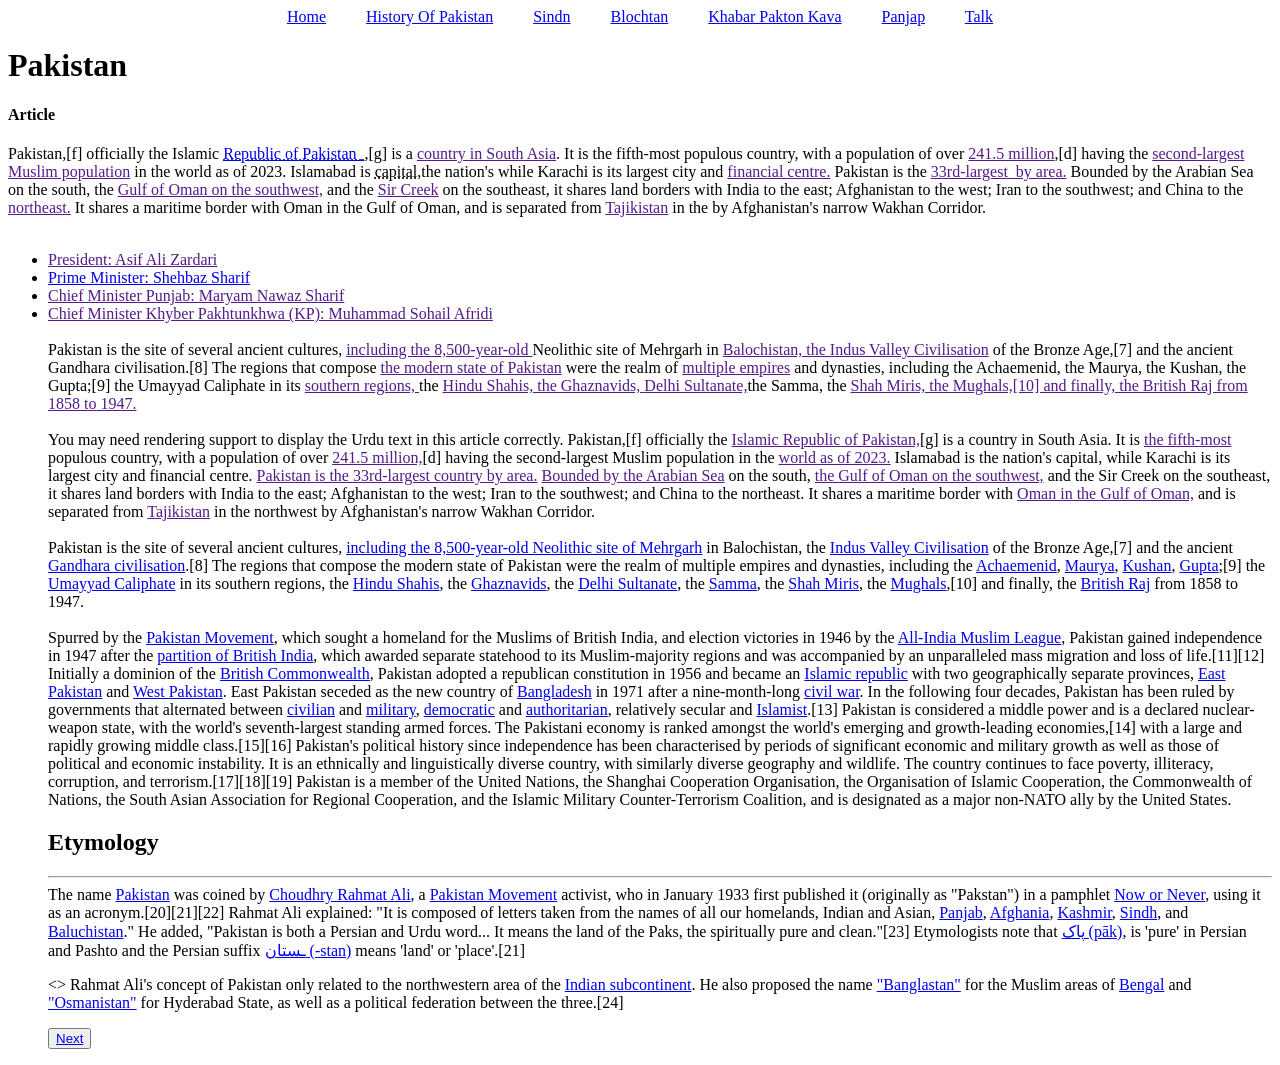
==== index.html @ c62beeb6 "abc" ====
<!DOCTYPE html>
<html lang="en">
<head>
    <meta charset="UTF-8">
    <meta name="viewport" content="width=device-width, initial-scale=1.0">
    <title>Pakistan wikipedia</title>
    <link rel="shortcut icon" href="https://1000logos.net/wp-content/uploads/2017/05/Wikipedia-logos.jpg" type="image/x-icon">
</head>
<body>
  
<center>
  <a href="index.html">Home</a>
  &nbsp;&nbsp;&nbsp;&nbsp;&nbsp;&nbsp;&nbsp;&nbsp;
<a href="ht.html">History Of Pakistan</a>
&nbsp;&nbsp;&nbsp;&nbsp;&nbsp;&nbsp;&nbsp;&nbsp;
<a href="./ht.html">Sindn</a>
&nbsp;&nbsp;&nbsp;&nbsp;&nbsp;&nbsp;&nbsp;&nbsp;
<a href="https://en.wikipedia.org/wiki/Balochistan">Blochtan</a>
&nbsp;&nbsp;&nbsp;&nbsp;&nbsp;&nbsp;&nbsp;&nbsp;
<a href="https://en.wikipedia.org/wiki/Khyber_Pakhtunkhwa">Khabar Pakton Kava</a>
&nbsp;&nbsp;&nbsp;&nbsp;&nbsp;&nbsp;&nbsp;&nbsp;
<a href="https://en.wikipedia.org/wiki/Punjab,_Pakistan">Panjap</a>
&nbsp;&nbsp;&nbsp;&nbsp;&nbsp;&nbsp;&nbsp;&nbsp;
<a href="https://en.wikipedia.org/wiki/Talk:Punjab,_Pakistan">Talk</a>
</center>

<h1>Pakistan</h1>
<h4><Article>Article</Article></h4>      


<p>
Pakistan,[f] officially the Islamic <a href="https://en.wikipedia.org/wiki/South_Asia">  <abbr    title="Pakistan, officially the Islamic Republic of Pakistan, is a country in South Asia. It has a population of over 240 million people. The capital is Islamabad, and the largest city is Karachi. Pakistan gained independence on August 14, 1947.   The capital of Pakistan is Islamabad. It is a planned city located in the northern part of the country near the Margalla Hills.Key Facts About IslamabadEstablished: Built during the 1960s to replace Karachi as the national capital.Location: Situated on the Pothohar Plateau, right next to the garrison city of Rawalpindi. ">  Republic of Pakistan  <img src="" alt=""> </abbr></a>,[g] is a  <a href=""> country in South Asia</a>. It is the fifth-most populous country, with a population of over <a href="">241.5 million</a>,[d] having the <a href="">second-largest Muslim population</a> in the world as of 2023. Islamabad is <abbr title="The capital of Pakistan is Islamabad. It is a planned city located in the northern part of the country near the Margalla Hills.Key Facts About IslamabadEstablished: Built during the 1960s to replace Karachi as the national capital.Location: Situated on the Pothohar Plateau, right next to the garrison city of Rawalpindi.">capital,</abbr>the nation's while Karachi is its largest city and <a href="">financial centre.</a> Pakistan is the <a href="">33rd-largest <abbr title="Pakistan"><img src="" alt="" srcset=""></abbr> by area.</a> Bounded by the Arabian Sea on the south, the <a href="">Gulf of Oman on the southwest,</a> and the <a href="">Sir Creek</a> on the southeast, it shares land borders with India to the east; Afghanistan to the west; Iran to the southwest; and China to the <a href="">northeast.</a> It shares a maritime border with Oman in the Gulf of Oman, and is separated from <a href="">Tajikistan</a>  in the <a href="northwest"></a> by Afghanistan's narrow Wakhan Corridor.
<br>

<ul>
    <img src="https://upload.wikimedia.org/wikipedia/commons/thumb/e/ea/PAK_orthographic.svg/500px-PAK_orthographic.svg.png?utm_source=en.wikipedia.org&utm_campaign=parser&utm_content=thumbnail" alt="" srcset="" height="300px">
   
  <li><a href="">President: Asif Ali Zardari</a></li>
<li><a href="https://en.wikipedia.org/wiki/Shehbaz_Sharif">Prime Minister: Shehbaz Sharif</a></li>
<li><a href="">Chief Minister Punjab: Maryam Nawaz Sharif</a></li>
<li><a href="">Chief Minister Khyber Pakhtunkhwa (KP): Muhammad Sohail Afridi</a></li>
<br>
Pakistan is the site of several ancient cultures, <a href="">including the 8,500-year-old </a>Neolithic site of Mehrgarh in <a href="">Balochistan, the Indus Valley Civilisation</a> of the Bronze Age,[7] and the ancient Gandhara civilisation.[8] The regions that compose <a href="">the modern state of Pakistan</a> were the realm of <a href="">multiple empires</a> and dynasties, including the Achaemenid, the Maurya, the Kushan, the Gupta;[9] the Umayyad Caliphate in its <a href="">southern regions, </a>the <a href="">Hindu Shahis, the Ghaznavids, <a href="">Delhi Sultanate,</a>the Samma,</a> the <a href="">Shah Miris, the Mughals,[10] and finally, the British Raj from 1858 to 1947.</a>

<br>
<br>


You may need rendering support to display the Urdu text in this article correctly.
Pakistan,[f] officially the <a href="">Islamic Republic of Pakistan,</a>[g] is a country in South Asia. It is <a href="">the fifth-most</a> populous country, with a population of over <a href="">241.5 million,</a>[d] having the second-largest Muslim population in the <a href="">world as of 2023.</a> Islamabad is the nation's capital, while Karachi is its largest city and financial centre. 
<a href="">Pakistan is the 33rd-largest country by area.</a> <a href="">Bounded by the Arabian Sea</a> on the south, <a href="">the Gulf of Oman on the southwest,</a> and the <a href=""></a>Sir Creek on the <a href=""></a>southeast, it shares land borders with India to the east; Afghanistan to the west; Iran to the southwest; and China to the northeast. It shares a maritime border with <a href="">Oman in the Gulf of Oman,</a> and is separated from <a href="">Tajikistan</a> in the northwest by Afghanistan's narrow Wakhan Corridor.
<br> <br>

Pakistan is the site of several ancient cultures, 
<a href="https://en.wikipedia.org/wiki/Mehrgarh">including the 8,500-year-old Neolithic site of Mehrgarh</a>
in Balochistan, the 
<a href="https://en.wikipedia.org/wiki/Indus_Valley_Civilisation">Indus Valley Civilisation</a>
of the Bronze Age,[7] and the ancient 
<a href="https://en.wikipedia.org/wiki/Gandhara">Gandhara civilisation</a>.[8]
The regions that compose the modern state of Pakistan were the realm of multiple empires and dynasties, including the 
<a href="https://en.wikipedia.org/wiki/Achaemenid_Empire">Achaemenid</a>,
<a href="https://en.wikipedia.org/wiki/Maurya_Empire">Maurya</a>,
<a href="https://en.wikipedia.org/wiki/Kushan_Empire">Kushan</a>,
<a href="https://en.wikipedia.org/wiki/Gupta_Empire">Gupta</a>;[9]
the <a href="https://en.wikipedia.org/wiki/Umayyad_Caliphate">Umayyad Caliphate</a>
in its southern regions, the 
<a href="https://en.wikipedia.org/wiki/Hindu_Shahi">Hindu Shahis</a>,
the <a href="https://en.wikipedia.org/wiki/Ghaznavid_Empire">Ghaznavids</a>,
the <a href="https://en.wikipedia.org/wiki/Delhi_Sultanate">Delhi Sultanate</a>,
the <a href="https://en.wikipedia.org/wiki/Samma_dynasty">Samma</a>,
the <a href="https://en.wikipedia.org/wiki/Shah_Mir_Dynasty">Shah Miris</a>,
the <a href="https://en.wikipedia.org/wiki/Mughal_Empire">Mughals</a>,[10]
and finally, the <a href="https://en.wikipedia.org/wiki/British_Raj">British Raj</a>
from 1858 to 1947.

<br>
<br>
 
Spurred by the 
<a href="https://en.wikipedia.org/wiki/Pakistan_Movement">Pakistan Movement</a>,
which sought a homeland for the Muslims of British India, and election victories in 1946 by the 
<a href="https://en.wikipedia.org/wiki/All-India_Muslim_League">All-India Muslim League</a>,
Pakistan gained independence in 1947 after the 
<a href="https://en.wikipedia.org/wiki/Partition_of_India">partition of British India</a>,
which awarded separate statehood to its Muslim-majority regions and was accompanied by an unparalleled mass migration and loss of life.[11][12] Initially a dominion of the 
<a href="https://en.wikipedia.org/wiki/British_Commonwealth">British Commonwealth</a>,
Pakistan adopted a republican constitution in 1956 and became an 
<a href="https://en.wikipedia.org/wiki/Islamic_republic">Islamic republic</a>
with two geographically separate provinces, 
<a href="https://en.wikipedia.org/wiki/East_Pakistan">East Pakistan</a>
and 
<a href="https://en.wikipedia.org/wiki/West_Pakistan">West Pakistan</a>.
East Pakistan seceded as the new country of 
<a href="https://en.wikipedia.org/wiki/Bangladesh">Bangladesh</a>
in 1971 after a nine-month-long 
<a href="https://en.wikipedia.org/wiki/Bangladesh_Liberation_War">civil war</a>.
In the following four decades, Pakistan has been ruled by governments that alternated between 
<a href="https://en.wikipedia.org/wiki/Civilian_government">civilian</a>
and 
<a href="https://en.wikipedia.org/wiki/Military_dictatorship">military</a>,
<a href="https://en.wikipedia.org/wiki/Democracy">democratic</a>
and 
<a href="https://en.wikipedia.org/wiki/Authoritarianism">authoritarian</a>,
relatively secular and 
<a href="https://en.wikipedia.org/wiki/Islamism">Islamist</a>.[13]


Pakistan is considered a middle power and is a declared nuclear-weapon state, with the world's seventh-largest standing armed forces. The Pakistani economy is ranked amongst the world's emerging and growth-leading economies,[14] with a large and rapidly growing middle class.[15][16] Pakistan's political history since independence has been characterised by periods of significant economic and military growth as well as those of political and economic instability. It is an ethnically and linguistically diverse country, with similarly diverse geography and wildlife. The country continues to face poverty, illiteracy, corruption, and terrorism.[17][18][19] Pakistan is a member of the United Nations, the Shanghai Cooperation Organisation, the Organisation of Islamic Cooperation, the Commonwealth of Nations, the South Asian Association for Regional Cooperation, and the Islamic Military Counter-Terrorism Coalition, and is designated as a major non-NATO ally by the United States.

 <h2>Etymology</h2> 
 <hr>
The name 
<a href="https://en.wikipedia.org/wiki/Pakistan">Pakistan</a>
was coined by 
<a href="https://en.wikipedia.org/wiki/Choudhry_Rahmat_Ali">Choudhry Rahmat Ali</a>,
a 
<a href="https://en.wikipedia.org/wiki/Pakistan_Movement">Pakistan Movement</a>
activist, who in January 1933 first published it (originally as "Pakstan") in a pamphlet 
<a href="https://en.wikipedia.org/wiki/Now_or_Never">Now or Never</a>,
using it as an acronym.[20][21][22] Rahmat Ali explained: "It is composed of letters taken from the names of all our homelands, Indian and Asian, 
<a href="https://en.wikipedia.org/wiki/Punjab">Panjab</a>,
<a href="https://en.wikipedia.org/wiki/Afghanistan">Afghania</a>,
<a href="https://en.wikipedia.org/wiki/Kashmir">Kashmir</a>,
<a href="https://en.wikipedia.org/wiki/Sindh">Sindh</a>,
and 
<a href="https://en.wikipedia.org/wiki/Balochistan">Baluchistan</a>."
He added, "Pakistan is both a Persian and Urdu word... It means the land of the Paks, the spiritually pure and clean."[23]
Etymologists note that 
<a href="https://en.wiktionary.org/wiki/%D9%BE%D8%A7%DA%A9">پاک (pāk)</a>,
is 'pure' in Persian and Pashto and the Persian suffix 
<a href="https://en.wiktionary.org/wiki/%D8%B3%D8%AA%D8%A7%D9%86">ـستان (-stan)</a>
means 'land' or 'place'.[21]
</p>

<>
Rahmat Ali's concept of Pakistan only related to the northwestern area of the 
<a href="https://en.wikipedia.org/wiki/Indian_subcontinent">Indian subcontinent</a>.
He also proposed the name 
<a href="https://en.wikipedia.org/wiki/Banglastan">"Banglastan"</a>
for the Muslim areas of 
<a href="https://en.wikipedia.org/wiki/Bengal">Bengal</a>
and 
<a href="https://en.wikipedia.org/wiki/Hyderabad_State">"Osmanistan"</a>
for Hyderabad State, as well as a political federation between the three.[24]


</p>



  <abbr title="HTML" >
</abbr>

<button><a href="ht.html">Next</a></button>
</body>
</html>
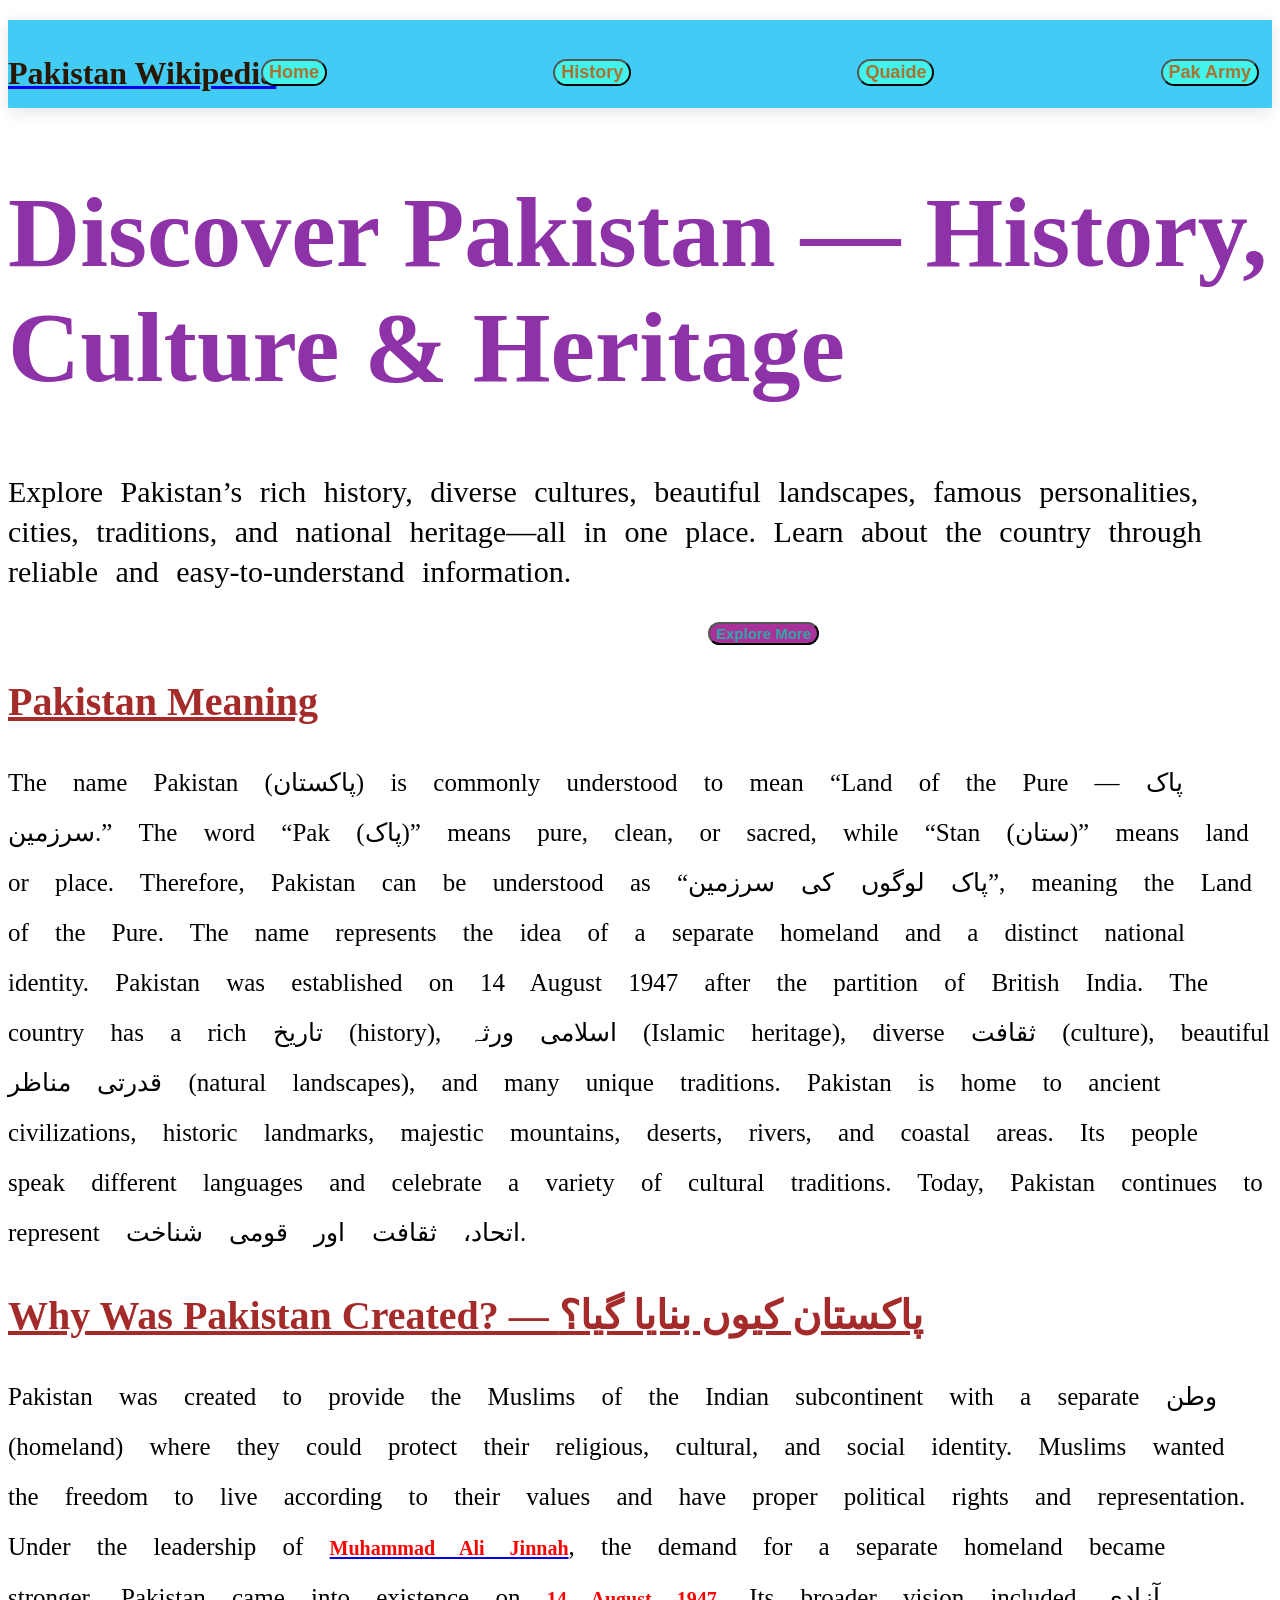
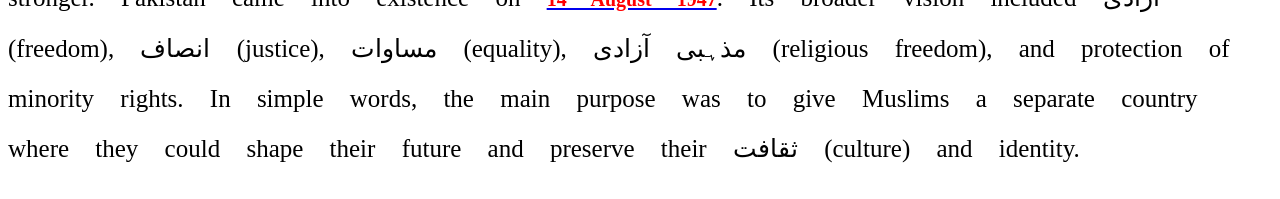
==== commit 69c241dc: "update" ====
--- a/index.html
+++ b/index.html
@@ -3,154 +3,47 @@
 <head>
     <meta charset="UTF-8">
     <meta name="viewport" content="width=device-width, initial-scale=1.0">
-    <title>Pakistan wikipedia</title>
-    <link rel="shortcut icon" href="https://1000logos.net/wp-content/uploads/2017/05/Wikipedia-logos.jpg" type="image/x-icon">
+    <title>Pakistan Wikipedia</title>
+    <link rel="stylesheet" href="style.css">
+    <link rel="shortcut icon" href="pak.jpg" type="image/x-icon">
 </head>
 <body>
-  
-<center>
-  <a href="index.html">Home</a>
-  &nbsp;&nbsp;&nbsp;&nbsp;&nbsp;&nbsp;&nbsp;&nbsp;
-<a href="ht.html">History Of Pakistan</a>
-&nbsp;&nbsp;&nbsp;&nbsp;&nbsp;&nbsp;&nbsp;&nbsp;
-<a href="./ht.html">Sindn</a>
-&nbsp;&nbsp;&nbsp;&nbsp;&nbsp;&nbsp;&nbsp;&nbsp;
-<a href="https://en.wikipedia.org/wiki/Balochistan">Blochtan</a>
-&nbsp;&nbsp;&nbsp;&nbsp;&nbsp;&nbsp;&nbsp;&nbsp;
-<a href="https://en.wikipedia.org/wiki/Khyber_Pakhtunkhwa">Khabar Pakton Kava</a>
-&nbsp;&nbsp;&nbsp;&nbsp;&nbsp;&nbsp;&nbsp;&nbsp;
-<a href="https://en.wikipedia.org/wiki/Punjab,_Pakistan">Panjap</a>
-&nbsp;&nbsp;&nbsp;&nbsp;&nbsp;&nbsp;&nbsp;&nbsp;
-<a href="https://en.wikipedia.org/wiki/Talk:Punjab,_Pakistan">Talk</a>
-</center>
+    <div class="main-div">
+   <!-- Main Div Start -->
+   
+   <div class="navbar">
+    <a href="#" class="logo">
+        <h1>Pakistan Wikipedia</h1>
+    </a>
+    <ul class="nav-links">
+    <a href="index.html"><button class="nav-btn">Home</button></a> 
+    <a href="history.html"><button class="nav-btn">History</button></a> 
+    <a href="ali.html"><button class="nav-btn">Quaide</button></a> 
+    <a href="pak.html"><button class="nav-btn">Pak Army</button></a> 
+    </ul>
+   </div>
 
-<h1>Pakistan</h1>
-<h4><Article>Article</Article></h4>      
+<div class="headling1">
+ <h1>Discover Pakistan — History, Culture & Heritage</h1>
+ <p>Explore Pakistan’s rich history, diverse cultures, beautiful landscapes, famous personalities, cities, traditions, and national heritage—all in one place. Learn about the country through reliable and easy-to-understand information.</p>
+ <a href=""><button class="nav-btn">Explore More</button></a>
+</div>
+
+<div class="pak-award">
+    <h2>Pakistan Meaning</h2>
+    <p>The name Pakistan (پاکستان) is commonly understood to mean “Land of the Pure — پاک سرزمین.” The word “Pak (پاک)” means pure, clean, or sacred, while “Stan (ستان)” means land or place. Therefore, Pakistan can be understood as “پاک لوگوں کی سرزمین”, meaning the Land of the Pure. The name represents the idea of a separate homeland and a distinct national identity. Pakistan was established on 14 August 1947 after the partition of British India. The country has a rich تاریخ (history), اسلامی ورثہ (Islamic heritage), diverse ثقافت (culture), beautiful قدرتی مناظر (natural landscapes), and many unique traditions. Pakistan is home to ancient civilizations, historic landmarks, majestic mountains, deserts, rivers, and coastal areas. Its people speak different languages and celebrate a variety of cultural traditions. Today, Pakistan continues to represent اتحاد، ثقافت اور قومی شناخت.</p>
+</div>
 
 
-<p>
-Pakistan,[f] officially the Islamic <a href="https://en.wikipedia.org/wiki/South_Asia">  <abbr    title="Pakistan, officially the Islamic Republic of Pakistan, is a country in South Asia. It has a population of over 240 million people. The capital is Islamabad, and the largest city is Karachi. Pakistan gained independence on August 14, 1947.   The capital of Pakistan is Islamabad. It is a planned city located in the northern part of the country near the Margalla Hills.Key Facts About IslamabadEstablished: Built during the 1960s to replace Karachi as the national capital.Location: Situated on the Pothohar Plateau, right next to the garrison city of Rawalpindi. ">  Republic of Pakistan  <img src="" alt=""> </abbr></a>,[g] is a  <a href=""> country in South Asia</a>. It is the fifth-most populous country, with a population of over <a href="">241.5 million</a>,[d] having the <a href="">second-largest Muslim population</a> in the world as of 2023. Islamabad is <abbr title="The capital of Pakistan is Islamabad. It is a planned city located in the northern part of the country near the Margalla Hills.Key Facts About IslamabadEstablished: Built during the 1960s to replace Karachi as the national capital.Location: Situated on the Pothohar Plateau, right next to the garrison city of Rawalpindi.">capital,</abbr>the nation's while Karachi is its largest city and <a href="">financial centre.</a> Pakistan is the <a href="">33rd-largest <abbr title="Pakistan"><img src="" alt="" srcset=""></abbr> by area.</a> Bounded by the Arabian Sea on the south, the <a href="">Gulf of Oman on the southwest,</a> and the <a href="">Sir Creek</a> on the southeast, it shares land borders with India to the east; Afghanistan to the west; Iran to the southwest; and China to the <a href="">northeast.</a> It shares a maritime border with Oman in the Gulf of Oman, and is separated from <a href="">Tajikistan</a>  in the <a href="northwest"></a> by Afghanistan's narrow Wakhan Corridor.
-<br>
+<div class="pak-award">
+    <!-- Bani Of Pakistan Div start -->
+     <h2>Why Was Pakistan Created? — پاکستان کیوں بنایا گیا؟</h2>
+     <p>Pakistan was created to provide the Muslims of the Indian subcontinent with a separate وطن (homeland) where they could protect their religious, cultural, and social identity. Muslims wanted the freedom to live according to their values and have proper political rights and representation. Under the leadership of <a href="ali.html"><b>Muhammad Ali Jinnah</b></a>, the demand for a separate homeland became stronger. Pakistan came into existence on <a href="august.html"><b>14 August 1947</b></a>. Its broader vision included آزادی (freedom), انصاف (justice), مساوات (equality), مذہبی آزادی (religious freedom), and protection of minority rights. In simple words, the main purpose was to give Muslims a separate country where they could shape their future and preserve their ثقافت (culture) and identity.</p>
+<!-- Bani Of Pakistan Div start -->
+</div>
+ 
 
-<ul>
-    <img src="https://upload.wikimedia.org/wikipedia/commons/thumb/e/ea/PAK_orthographic.svg/500px-PAK_orthographic.svg.png?utm_source=en.wikipedia.org&utm_campaign=parser&utm_content=thumbnail" alt="" srcset="" height="300px">
-   
-  <li><a href="">President: Asif Ali Zardari</a></li>
-<li><a href="https://en.wikipedia.org/wiki/Shehbaz_Sharif">Prime Minister: Shehbaz Sharif</a></li>
-<li><a href="">Chief Minister Punjab: Maryam Nawaz Sharif</a></li>
-<li><a href="">Chief Minister Khyber Pakhtunkhwa (KP): Muhammad Sohail Afridi</a></li>
-<br>
-Pakistan is the site of several ancient cultures, <a href="">including the 8,500-year-old </a>Neolithic site of Mehrgarh in <a href="">Balochistan, the Indus Valley Civilisation</a> of the Bronze Age,[7] and the ancient Gandhara civilisation.[8] The regions that compose <a href="">the modern state of Pakistan</a> were the realm of <a href="">multiple empires</a> and dynasties, including the Achaemenid, the Maurya, the Kushan, the Gupta;[9] the Umayyad Caliphate in its <a href="">southern regions, </a>the <a href="">Hindu Shahis, the Ghaznavids, <a href="">Delhi Sultanate,</a>the Samma,</a> the <a href="">Shah Miris, the Mughals,[10] and finally, the British Raj from 1858 to 1947.</a>
-
-<br>
-<br>
-
-
-You may need rendering support to display the Urdu text in this article correctly.
-Pakistan,[f] officially the <a href="">Islamic Republic of Pakistan,</a>[g] is a country in South Asia. It is <a href="">the fifth-most</a> populous country, with a population of over <a href="">241.5 million,</a>[d] having the second-largest Muslim population in the <a href="">world as of 2023.</a> Islamabad is the nation's capital, while Karachi is its largest city and financial centre. 
-<a href="">Pakistan is the 33rd-largest country by area.</a> <a href="">Bounded by the Arabian Sea</a> on the south, <a href="">the Gulf of Oman on the southwest,</a> and the <a href=""></a>Sir Creek on the <a href=""></a>southeast, it shares land borders with India to the east; Afghanistan to the west; Iran to the southwest; and China to the northeast. It shares a maritime border with <a href="">Oman in the Gulf of Oman,</a> and is separated from <a href="">Tajikistan</a> in the northwest by Afghanistan's narrow Wakhan Corridor.
-<br> <br>
-
-Pakistan is the site of several ancient cultures, 
-<a href="https://en.wikipedia.org/wiki/Mehrgarh">including the 8,500-year-old Neolithic site of Mehrgarh</a>
-in Balochistan, the 
-<a href="https://en.wikipedia.org/wiki/Indus_Valley_Civilisation">Indus Valley Civilisation</a>
-of the Bronze Age,[7] and the ancient 
-<a href="https://en.wikipedia.org/wiki/Gandhara">Gandhara civilisation</a>.[8]
-The regions that compose the modern state of Pakistan were the realm of multiple empires and dynasties, including the 
-<a href="https://en.wikipedia.org/wiki/Achaemenid_Empire">Achaemenid</a>,
-<a href="https://en.wikipedia.org/wiki/Maurya_Empire">Maurya</a>,
-<a href="https://en.wikipedia.org/wiki/Kushan_Empire">Kushan</a>,
-<a href="https://en.wikipedia.org/wiki/Gupta_Empire">Gupta</a>;[9]
-the <a href="https://en.wikipedia.org/wiki/Umayyad_Caliphate">Umayyad Caliphate</a>
-in its southern regions, the 
-<a href="https://en.wikipedia.org/wiki/Hindu_Shahi">Hindu Shahis</a>,
-the <a href="https://en.wikipedia.org/wiki/Ghaznavid_Empire">Ghaznavids</a>,
-the <a href="https://en.wikipedia.org/wiki/Delhi_Sultanate">Delhi Sultanate</a>,
-the <a href="https://en.wikipedia.org/wiki/Samma_dynasty">Samma</a>,
-the <a href="https://en.wikipedia.org/wiki/Shah_Mir_Dynasty">Shah Miris</a>,
-the <a href="https://en.wikipedia.org/wiki/Mughal_Empire">Mughals</a>,[10]
-and finally, the <a href="https://en.wikipedia.org/wiki/British_Raj">British Raj</a>
-from 1858 to 1947.
-
-<br>
-<br>
- 
-Spurred by the 
-<a href="https://en.wikipedia.org/wiki/Pakistan_Movement">Pakistan Movement</a>,
-which sought a homeland for the Muslims of British India, and election victories in 1946 by the 
-<a href="https://en.wikipedia.org/wiki/All-India_Muslim_League">All-India Muslim League</a>,
-Pakistan gained independence in 1947 after the 
-<a href="https://en.wikipedia.org/wiki/Partition_of_India">partition of British India</a>,
-which awarded separate statehood to its Muslim-majority regions and was accompanied by an unparalleled mass migration and loss of life.[11][12] Initially a dominion of the 
-<a href="https://en.wikipedia.org/wiki/British_Commonwealth">British Commonwealth</a>,
-Pakistan adopted a republican constitution in 1956 and became an 
-<a href="https://en.wikipedia.org/wiki/Islamic_republic">Islamic republic</a>
-with two geographically separate provinces, 
-<a href="https://en.wikipedia.org/wiki/East_Pakistan">East Pakistan</a>
-and 
-<a href="https://en.wikipedia.org/wiki/West_Pakistan">West Pakistan</a>.
-East Pakistan seceded as the new country of 
-<a href="https://en.wikipedia.org/wiki/Bangladesh">Bangladesh</a>
-in 1971 after a nine-month-long 
-<a href="https://en.wikipedia.org/wiki/Bangladesh_Liberation_War">civil war</a>.
-In the following four decades, Pakistan has been ruled by governments that alternated between 
-<a href="https://en.wikipedia.org/wiki/Civilian_government">civilian</a>
-and 
-<a href="https://en.wikipedia.org/wiki/Military_dictatorship">military</a>,
-<a href="https://en.wikipedia.org/wiki/Democracy">democratic</a>
-and 
-<a href="https://en.wikipedia.org/wiki/Authoritarianism">authoritarian</a>,
-relatively secular and 
-<a href="https://en.wikipedia.org/wiki/Islamism">Islamist</a>.[13]
-
-
-Pakistan is considered a middle power and is a declared nuclear-weapon state, with the world's seventh-largest standing armed forces. The Pakistani economy is ranked amongst the world's emerging and growth-leading economies,[14] with a large and rapidly growing middle class.[15][16] Pakistan's political history since independence has been characterised by periods of significant economic and military growth as well as those of political and economic instability. It is an ethnically and linguistically diverse country, with similarly diverse geography and wildlife. The country continues to face poverty, illiteracy, corruption, and terrorism.[17][18][19] Pakistan is a member of the United Nations, the Shanghai Cooperation Organisation, the Organisation of Islamic Cooperation, the Commonwealth of Nations, the South Asian Association for Regional Cooperation, and the Islamic Military Counter-Terrorism Coalition, and is designated as a major non-NATO ally by the United States.
-
- <h2>Etymology</h2> 
- <hr>
-The name 
-<a href="https://en.wikipedia.org/wiki/Pakistan">Pakistan</a>
-was coined by 
-<a href="https://en.wikipedia.org/wiki/Choudhry_Rahmat_Ali">Choudhry Rahmat Ali</a>,
-a 
-<a href="https://en.wikipedia.org/wiki/Pakistan_Movement">Pakistan Movement</a>
-activist, who in January 1933 first published it (originally as "Pakstan") in a pamphlet 
-<a href="https://en.wikipedia.org/wiki/Now_or_Never">Now or Never</a>,
-using it as an acronym.[20][21][22] Rahmat Ali explained: "It is composed of letters taken from the names of all our homelands, Indian and Asian, 
-<a href="https://en.wikipedia.org/wiki/Punjab">Panjab</a>,
-<a href="https://en.wikipedia.org/wiki/Afghanistan">Afghania</a>,
-<a href="https://en.wikipedia.org/wiki/Kashmir">Kashmir</a>,
-<a href="https://en.wikipedia.org/wiki/Sindh">Sindh</a>,
-and 
-<a href="https://en.wikipedia.org/wiki/Balochistan">Baluchistan</a>."
-He added, "Pakistan is both a Persian and Urdu word... It means the land of the Paks, the spiritually pure and clean."[23]
-Etymologists note that 
-<a href="https://en.wiktionary.org/wiki/%D9%BE%D8%A7%DA%A9">پاک (pāk)</a>,
-is 'pure' in Persian and Pashto and the Persian suffix 
-<a href="https://en.wiktionary.org/wiki/%D8%B3%D8%AA%D8%A7%D9%86">ـستان (-stan)</a>
-means 'land' or 'place'.[21]
-</p>
-
-<>
-Rahmat Ali's concept of Pakistan only related to the northwestern area of the 
-<a href="https://en.wikipedia.org/wiki/Indian_subcontinent">Indian subcontinent</a>.
-He also proposed the name 
-<a href="https://en.wikipedia.org/wiki/Banglastan">"Banglastan"</a>
-for the Muslim areas of 
-<a href="https://en.wikipedia.org/wiki/Bengal">Bengal</a>
-and 
-<a href="https://en.wikipedia.org/wiki/Hyderabad_State">"Osmanistan"</a>
-for Hyderabad State, as well as a political federation between the three.[24]
-
-
-</p>
-
-
-
-  <abbr title="HTML" >
-</abbr>
-
-<button><a href="ht.html">Next</a></button>
+<!-- Main Div End -->
+ </div>
 </body>
 </html>
--- a/style.css
+++ b/style.css
@@ -0,0 +1,170 @@
+*body{
+    padding: 0;
+    margin: 0;
+}
+
+
+.navbar{
+    background-color: rgb(66, 203, 245);
+    width: 100%;
+    height: 60px;
+    padding: 14px 0;
+    box-shadow: 0 4px 15px rgba(0, 0, 0, 0.1);
+    margin-top: 20px;
+    
+}
+
+.nav-links{
+    display: flex;
+    justify-content: space-around;
+    align-items: center;
+    list-style: none;
+    height: 80%;
+}
+
+.nav-links button{
+    background-color: rgb(66, 245, 236);
+    color: rgb(168, 115, 50);
+    font-weight: 600;
+    font-size: 18px;
+    border-radius: 35px;
+    margin-bottom: 130px;
+    margin-left: 200px;
+}
+
+.navbar h1{
+    color: rgb(41, 23, 1);
+    text-decoration: none;
+    list-style: none;
+}
+
+.headling1 h1{
+    color: rgb(142, 50, 168);
+    font-size: 100px;
+}
+
+.headling1 p{
+    font-size: 30px;
+    line-height: 40px;
+    word-spacing: 10px;
+    word-wrap: normal;
+}
+
+.nav-btn{
+    border-radius: 30px;
+    background-color: rgb(168, 50, 154);
+     color: rgb(50, 168, 166);
+       font-weight: 600;
+    font-size: 15px;
+     text-align: center;
+     margin-left: 700px;
+}
+/* Style the Hero Section End */
+
+
+/* Pakistan Award Style Start */
+.pak-award{
+    color: rgb(0, 0, 0);
+}
+
+.pak-award h2{
+   font-size: 40px;
+    color: brown;
+    font-weight: 700;
+    text-decoration: underline;
+}
+
+.pak-award p{
+    font-size: 25px;
+    line-height: 50px;
+    word-spacing: 20px;
+}
+
+.pak-award p b{
+    color: red;
+   text-decoration: none;
+   font-weight: 800;
+}
+
+.pak-award b{
+    color: red;
+    font-size: 20px;
+}
+/* Pakistan Award Style end */
+
+.page-content h1{
+    font-size: 80px;
+    text-align: center;
+    background-color: bisque;
+}
+
+.quaid-azam img{
+    border-radius: 300px;
+    width: 350px;
+    height: 350px;
+    margin-top: 20px;
+}
+
+.page-content p {
+    font-size: 20px;
+    text-align: center;
+    margin-top: 20px;
+    line-height: 35px;
+    text-align: center;
+    word-spacing: 5px;
+}
+
+.web-content h1{
+      font-size: 80px;
+      color: aquamarine;       
+     font-weight: 700; 
+     margin-top: 200px;
+}
+
+.web-content p{
+    font-size: 30px;
+    line-height: 50px;
+    word-spacing: 15px;
+}
+
+.button-web .AB{
+    width: 130px;
+    border-radius: 40px;
+    background-color: blueviolet;
+    font-size: 30px;
+    margin-left: 650px;
+}
+
+.web-content h2{
+    font-size: 50px;
+    font-weight: 700;
+    color: aquamarine;
+}
+
+.web-content p{
+    font-size: 25px;
+    line-height: 50px;
+    word-spacing: 20px;
+}
+
+.web-content p .bold{
+     font-weight: 700;
+     color: green;
+     font-size: 30px
+}
+
+.nav2{
+    color: blueviolet;
+    background-color: rgb(66, 203, 245);
+}
+
+.nav-links2{
+    background-color: chartreuse;
+}
+
+.nav-links2 button{
+    background-color: aqua;
+    margin-left: 300px;
+    height: 25px;
+    width: 100px;
+}
